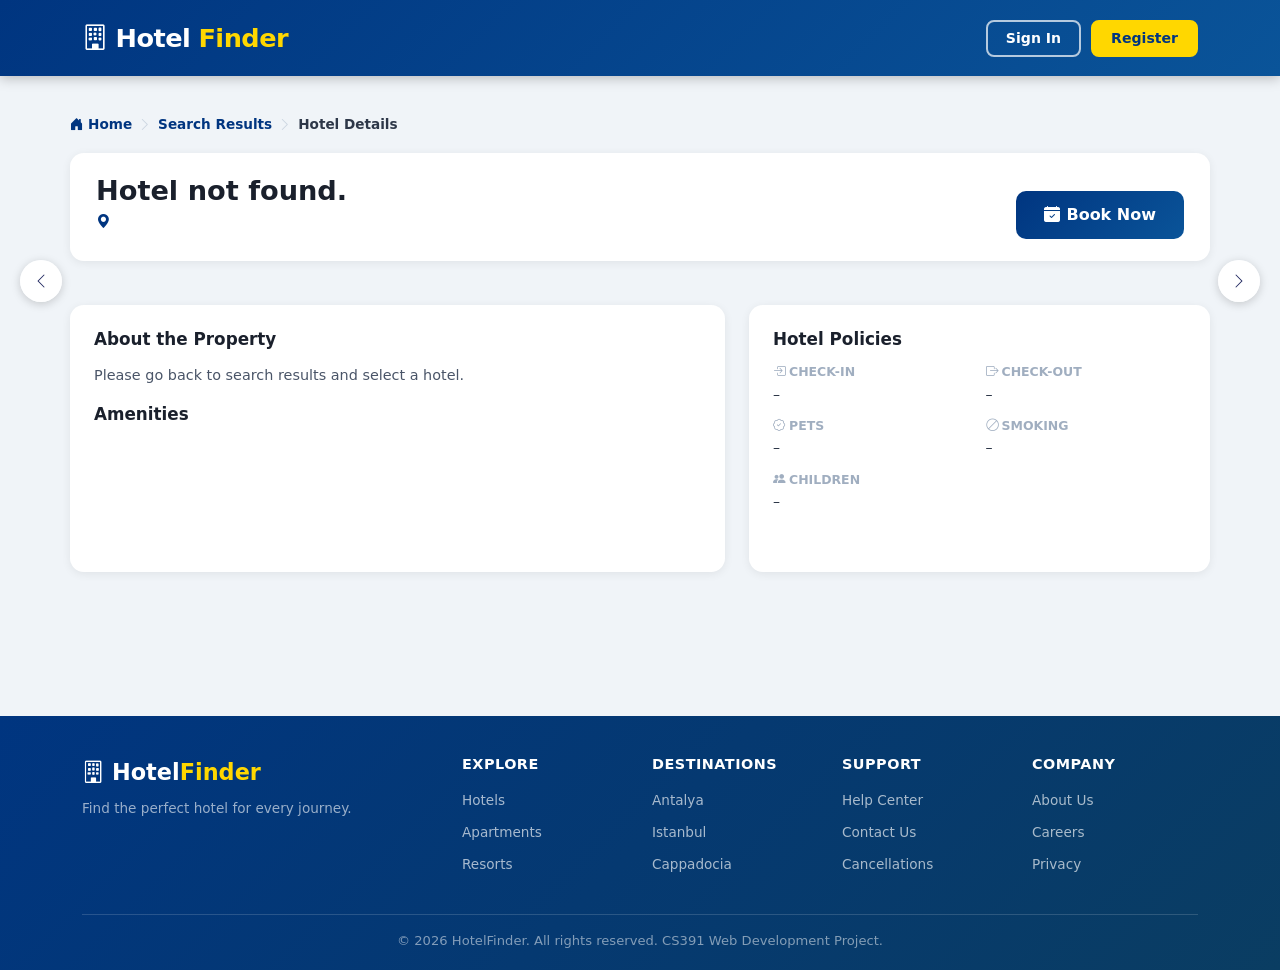
==== Project-1/hotelDetails.html @ 2dbe14ac "Add CS391 Project-1: Hotel Reservation Web Application - index.html: search bar, deals & discounts, " ====
<!DOCTYPE html>
<html lang="en">
<head>
  <meta charset="UTF-8" />
  <meta name="viewport" content="width=device-width, initial-scale=1.0" />
  <title>Hotel Details – HotelFinder</title>
  <link rel="stylesheet" href="https://cdn.jsdelivr.net/npm/bootstrap@5.3.3/dist/css/bootstrap.min.css" />
  <link rel="stylesheet" href="https://cdn.jsdelivr.net/npm/bootstrap-icons@1.11.3/font/bootstrap-icons.min.css" />
  <link rel="stylesheet" href="css/styles.css" />
</head>
<body>

  <!-- ===== Navbar ===== -->
  <nav class="navbar site-navbar">
    <div class="container d-flex justify-content-between align-items-center">
      <a class="navbar-brand" href="index.html">
        <i class="bi bi-building"></i> Hotel<span>Finder</span>
      </a>
      <div class="navbar-actions">
        <button type="button" class="btn-nav-outline">Sign In</button>
        <button type="button" class="btn-nav-solid">Register</button>
      </div>
    </div>
  </nav>

  <!-- ===== Main Content ===== -->
  <main class="container page-main">

    <!-- Breadcrumb -->
    <nav class="app-breadcrumb">
      <a href="index.html"><i class="bi bi-house-door-fill me-1"></i>Home</a>
      <span class="sep"><i class="bi bi-chevron-right"></i></span>
      <a href="searchResults.html">Search Results</a>
      <span class="sep"><i class="bi bi-chevron-right"></i></span>
      <span class="current" id="breadcrumbHotel">Hotel Details</span>
    </nav>

    <!-- Hotel Header -->
    <div class="hotel-header-card">
      <div class="hotel-name-block">
        <h1 id="hotelName">Loading…</h1>
        <div class="hotel-location-line">
          <i class="bi bi-geo-alt-fill" style="color:#003580"></i>
          <span id="hotelLocation"></span>
        </div>
        <div class="hotel-stars-line" id="hotelStars"></div>
      </div>
      <div class="hotel-meta-block d-flex flex-column align-items-center gap-3">
        <div id="hotelRatingBlock" class="text-center"></div>
        <button type="button" id="btnBookNowTop" class="btn-book-now">
          <i class="bi bi-calendar-check-fill"></i> Book Now
        </button>
      </div>
    </div>

    <!-- Photos Carousel -->
    <section class="mb-4">
      <div id="hotelPhotosCarousel" class="carousel slide hotel-photos-carousel" data-bs-ride="false">
        <div class="carousel-indicators" id="photosIndicators"></div>
        <div class="carousel-inner" id="photosCarouselInner"></div>
        <button class="carousel-control-prev" type="button" data-bs-target="#hotelPhotosCarousel" data-bs-slide="prev">
          <span class="carousel-control-prev-icon"></span>
          <span class="visually-hidden">Previous</span>
        </button>
        <button class="carousel-control-next" type="button" data-bs-target="#hotelPhotosCarousel" data-bs-slide="next">
          <span class="carousel-control-next-icon"></span>
          <span class="visually-hidden">Next</span>
        </button>
      </div>
    </section>

    <!-- Hotel Info and Policies side by side -->
    <div class="row g-4 mb-4">
      <!-- About + Amenities -->
      <div class="col-12 col-md-7">
        <div class="info-card h-100">
          <h2>About the Property</h2>
          <p id="hotelDescription" class="hotel-description"></p>
          <h2 class="mt-3">Amenities</h2>
          <div id="hotelAmenities"></div>
        </div>
      </div>
      <!-- Policies -->
      <div class="col-12 col-md-5">
        <div class="info-card h-100">
          <h2>Hotel Policies</h2>
          <dl class="policy-grid" id="policyGrid">
            <div class="policy-item">
              <dt><i class="bi bi-box-arrow-in-right me-1"></i>Check-in</dt>
              <dd id="policyCheckIn">–</dd>
            </div>
            <div class="policy-item">
              <dt><i class="bi bi-box-arrow-right me-1"></i>Check-out</dt>
              <dd id="policyCheckOut">–</dd>
            </div>
            <div class="policy-item">
              <dt><i class="bi bi-patch-check me-1"></i>Pets</dt>
              <dd id="policyPets">–</dd>
            </div>
            <div class="policy-item">
              <dt><i class="bi bi-ban me-1"></i>Smoking</dt>
              <dd id="policySmoking">–</dd>
            </div>
            <div class="policy-item" style="grid-column:1/-1">
              <dt><i class="bi bi-people-fill me-1"></i>Children</dt>
              <dd id="policyChildren">–</dd>
            </div>
          </dl>
        </div>
      </div>
    </div>

    <!-- Room Selection (initially hidden) -->
    <section id="roomSelectionSection" class="room-selection-card d-none">
      <h2>Select a Room</h2>
      <div id="roomsContainer"></div>
    </section>

  </main>

  <!-- ===== Footer ===== -->
  <footer class="site-footer">
    <div class="container">
      <div class="row g-4">
        <div class="col-12 col-md-4">
          <div class="footer-brand"><i class="bi bi-building me-2"></i>Hotel<span>Finder</span></div>
          <div class="footer-tagline">Find the perfect hotel for every journey.</div>
        </div>
        <div class="col-6 col-md-2 footer-col">
          <h5>Explore</h5>
          <ul><li><a href="#">Hotels</a></li><li><a href="#">Apartments</a></li><li><a href="#">Resorts</a></li></ul>
        </div>
        <div class="col-6 col-md-2 footer-col">
          <h5>Destinations</h5>
          <ul><li><a href="#">Antalya</a></li><li><a href="#">Istanbul</a></li><li><a href="#">Cappadocia</a></li></ul>
        </div>
        <div class="col-6 col-md-2 footer-col">
          <h5>Support</h5>
          <ul><li><a href="#">Help Center</a></li><li><a href="#">Contact Us</a></li><li><a href="#">Cancellations</a></li></ul>
        </div>
        <div class="col-6 col-md-2 footer-col">
          <h5>Company</h5>
          <ul><li><a href="#">About Us</a></li><li><a href="#">Careers</a></li><li><a href="#">Privacy</a></li></ul>
        </div>
      </div>
      <div class="footer-bottom">&copy; 2026 HotelFinder. All rights reserved. CS391 Web Development Project.</div>
    </div>
  </footer>

  <!-- Lightbox Modal -->
  <div class="modal fade lightbox-modal" id="lightboxModal" tabindex="-1" aria-hidden="true">
    <div class="modal-dialog modal-dialog-centered">
      <div class="modal-content">
        <div class="modal-body">
          <button type="button" class="btn-close btn-close-white position-absolute top-0 end-0 m-3" data-bs-dismiss="modal" aria-label="Close"></button>
          <img id="lightboxImg" src="" alt="Hotel photo" />
        </div>
      </div>
    </div>
  </div>

  <button class="scroll-to-top" id="scrollToTop" title="Back to top">
    <i class="bi bi-chevron-up"></i>
  </button>

  <script src="https://cdn.jsdelivr.net/npm/bootstrap@5.3.3/dist/js/bootstrap.bundle.min.js"></script>
  <script src="js/data.js"></script>
  <script src="js/hotelDetails.js"></script>
</body>
</html>
---- Project-1/css/styles.css ----
/* ============================================================
   CS391 Hotel Reservation App – styles.css
   ============================================================ */

/* ---- Base ---- */
*, *::before, *::after { box-sizing: border-box; }

body {
  background-color: #f0f4f8;
  font-family: 'Segoe UI', system-ui, -apple-system, sans-serif;
  color: #2d3748;
  margin: 0;
}

a { text-decoration: none; }

/* ============================================================
   NAVBAR
   ============================================================ */
.site-navbar {
  background: linear-gradient(135deg, #003580 0%, #0a5499 100%);
  padding: 14px 0;
  box-shadow: 0 2px 12px rgba(0,0,0,0.25);
  position: sticky;
  top: 0;
  z-index: 1000;
}

.site-navbar .navbar-brand {
  font-size: 1.6rem;
  font-weight: 800;
  color: #fff;
  letter-spacing: -0.5px;
  display: flex;
  align-items: center;
  gap: 8px;
}

.site-navbar .navbar-brand span { color: #ffd700; }

.navbar-actions { display: flex; align-items: center; gap: 10px; }

.btn-nav-outline {
  border: 2px solid rgba(255,255,255,0.7);
  color: #fff;
  border-radius: 8px;
  padding: 6px 18px;
  font-weight: 600;
  font-size: 0.88rem;
  background: transparent;
  cursor: pointer;
  transition: all 0.2s;
}
.btn-nav-outline:hover { background: rgba(255,255,255,0.15); border-color: #fff; }

.btn-nav-solid {
  border: 2px solid #ffd700;
  color: #003580;
  background: #ffd700;
  border-radius: 8px;
  padding: 6px 18px;
  font-weight: 700;
  font-size: 0.88rem;
  cursor: pointer;
  transition: all 0.2s;
}
.btn-nav-solid:hover { background: #ffec6e; }

/* ============================================================
   HERO SECTION (index.html only)
   ============================================================ */
.hero-section {
  position: relative;
  min-height: 420px;
  background: url('https://picsum.photos/id/1039/1400/600') center/cover no-repeat;
  display: flex;
  align-items: center;
  justify-content: center;
  padding: 60px 16px 80px;
}

.hero-section::before {
  content: '';
  position: absolute;
  inset: 0;
  background: linear-gradient(160deg, rgba(0,40,120,0.75) 0%, rgba(0,20,60,0.60) 100%);
}

.hero-content {
  position: relative;
  z-index: 2;
  text-align: center;
  width: 100%;
  max-width: 900px;
}

.hero-content h1 {
  color: #fff;
  font-size: clamp(1.8rem, 4vw, 3rem);
  font-weight: 800;
  margin-bottom: 8px;
  text-shadow: 0 2px 8px rgba(0,0,0,0.3);
}

.hero-content p {
  color: rgba(255,255,255,0.88);
  font-size: 1.05rem;
  margin-bottom: 28px;
}

/* ============================================================
   SEARCH BAR (floating card below hero on index, top on others)
   ============================================================ */
.search-bar-card {
  background: #fff;
  border-radius: 16px;
  box-shadow: 0 8px 32px rgba(0,40,120,0.18);
  padding: 20px 24px;
  width: 100%;
}

/* Hero version floats UP to overlap the hero */
.hero-search-wrapper {
  position: relative;
  z-index: 10;
  margin-top: -56px;
  margin-bottom: 36px;
}

/* Non-hero version (searchResults.html) stays normal */
.page-search-wrapper {
  margin-bottom: 28px;
}

/* Inner flex row */
.search-flex {
  display: flex;
  align-items: flex-end;
  gap: 0;
  flex-wrap: wrap;
}

.search-field {
  flex: 1 1 160px;
  padding: 0 16px;
  border-right: 1px solid #e2e8f0;
  min-width: 130px;
}

.search-field:first-child { padding-left: 4px; }
.search-field:last-of-type { border-right: none; }

.search-field label {
  display: block;
  font-size: 0.72rem;
  font-weight: 700;
  color: #718096;
  text-transform: uppercase;
  letter-spacing: 0.6px;
  margin-bottom: 6px;
}

.search-field .form-control,
.search-field .form-select {
  border: none;
  border-bottom: 2px solid #e2e8f0;
  border-radius: 0;
  padding: 6px 0;
  font-size: 0.95rem;
  font-weight: 600;
  color: #1a202c;
  background: transparent;
  width: 100%;
  transition: border-color 0.2s;
}

.search-field .form-control:focus,
.search-field .form-select:focus {
  border-color: #003580;
  outline: none;
  box-shadow: none;
}

/* Input with icon */
.search-field .input-with-icon {
  display: flex;
  align-items: center;
  gap: 6px;
  border-bottom: 2px solid #e2e8f0;
  transition: border-color 0.2s;
}
.search-field .input-with-icon:focus-within { border-color: #003580; }
.search-field .input-with-icon i { color: #a0aec0; font-size: 1rem; }
.search-field .input-with-icon input {
  border: none;
  padding: 6px 0;
  font-size: 0.95rem;
  font-weight: 600;
  color: #1a202c;
  background: transparent;
  width: 100%;
}
.search-field .input-with-icon input:focus { outline: none; }

/* Guest room dropdown button */
.guest-room-btn {
  border: none;
  border-bottom: 2px solid #e2e8f0;
  border-radius: 0;
  padding: 6px 0;
  font-size: 0.95rem;
  font-weight: 600;
  color: #1a202c;
  background: transparent;
  width: 100%;
  text-align: left;
  cursor: pointer;
  display: flex;
  align-items: center;
  gap: 6px;
  transition: border-color 0.2s;
}
.guest-room-btn:hover, .guest-room-btn:focus {
  border-color: #003580;
  outline: none;
  box-shadow: none;
}

.guest-dropdown-menu {
  min-width: 230px;
  border-radius: 12px;
  border: 1px solid #e2e8f0;
  box-shadow: 0 8px 24px rgba(0,0,0,0.12);
  padding: 16px;
}

.counter-row {
  display: flex;
  justify-content: space-between;
  align-items: center;
  padding: 8px 0;
  border-bottom: 1px solid #f7fafc;
}
.counter-row:last-child { border-bottom: none; }
.counter-label { font-weight: 600; color: #2d3748; font-size: 0.9rem; }
.counter-controls { display: flex; align-items: center; gap: 14px; }
.counter-btn {
  width: 32px; height: 32px;
  border: 1.5px solid #cbd5e0;
  border-radius: 50%;
  background: #fff;
  color: #4a5568;
  font-size: 1.1rem;
  cursor: pointer;
  display: flex; align-items: center; justify-content: center;
  transition: all 0.2s;
}
.counter-btn:hover { background: #003580; border-color: #003580; color: #fff; }
.counter-value { font-weight: 700; min-width: 24px; text-align: center; }

/* Search action area */
.search-action {
  padding-left: 16px;
  flex-shrink: 0;
}

.btn-search {
  background: linear-gradient(135deg, #003580 0%, #0a5499 100%);
  color: #fff;
  border: none;
  border-radius: 10px;
  padding: 12px 28px;
  font-weight: 700;
  font-size: 1rem;
  cursor: pointer;
  white-space: nowrap;
  transition: all 0.2s;
  display: flex;
  align-items: center;
  gap: 6px;
}
.btn-search:hover {
  background: linear-gradient(135deg, #002060 0%, #003580 100%);
  transform: translateY(-1px);
  box-shadow: 0 4px 12px rgba(0,53,128,0.4);
}

/* ============================================================
   SECTION TITLES
   ============================================================ */
.section-title {
  font-size: 1.5rem;
  font-weight: 800;
  color: #1a202c;
  margin-bottom: 20px;
  display: flex;
  align-items: center;
  gap: 10px;
}

.section-title::after {
  content: '';
  flex: 1;
  height: 2px;
  background: linear-gradient(90deg, #003580 0%, transparent 100%);
  margin-left: 12px;
}

/* ============================================================
   DEAL CARDS
   ============================================================ */
.deal-card {
  background: #fff;
  border-radius: 14px;
  overflow: hidden;
  box-shadow: 0 2px 12px rgba(0,0,0,0.07);
  transition: transform 0.25s, box-shadow 0.25s;
  height: 100%;
  display: flex;
  flex-direction: column;
  cursor: pointer;
}
.deal-card:hover {
  transform: translateY(-5px);
  box-shadow: 0 12px 28px rgba(0,53,128,0.15);
}
.deal-card img {
  width: 100%; height: 175px; object-fit: cover;
  transition: transform 0.3s;
}
.deal-card:hover img { transform: scale(1.04); }
.deal-card-body { padding: 16px; flex: 1; display: flex; flex-direction: column; }
.deal-card-title {
  font-size: 0.95rem; font-weight: 700; color: #1a202c;
  margin-bottom: 8px; line-height: 1.3;
}
.deal-card-details {
  font-size: 0.82rem; color: #718096;
  line-height: 1.55; flex: 1; margin-bottom: 14px;
}
.deal-card-link {
  font-size: 0.82rem; font-weight: 700;
  color: #003580;
  display: inline-flex; align-items: center; gap: 4px;
  text-transform: uppercase; letter-spacing: 0.3px;
  transition: gap 0.2s;
}
.deal-card-link:hover { color: #0a5499; gap: 8px; }

/* ============================================================
   POPULAR SEARCHES CAROUSEL
   ============================================================ */
.popular-carousel-outer {
  position: relative;
  padding: 0 50px;
}

.popular-search-item {
  cursor: pointer;
  text-align: center;
}

.popular-img-wrap {
  position: relative;
  overflow: hidden;
  border-radius: 12px;
  aspect-ratio: 4/3;
}

.popular-img-wrap img {
  width: 100%; height: 100%;
  object-fit: cover;
  transition: transform 0.3s;
  display: block;
}

.popular-search-item:hover .popular-img-wrap img { transform: scale(1.06); }

.popular-img-overlay {
  position: absolute;
  inset: 0;
  background: linear-gradient(to top, rgba(0,0,0,0.65) 0%, transparent 55%);
  border-radius: 12px;
}

.popular-img-label {
  position: absolute;
  bottom: 0;
  left: 0;
  right: 0;
  padding: 12px;
  color: #fff;
  text-align: left;
}

.popular-img-label .city-name {
  font-size: 1rem;
  font-weight: 800;
  display: block;
  margin-bottom: 2px;
}

.popular-img-label .city-meta {
  font-size: 0.78rem;
  opacity: 0.88;
}

/* Carousel arrows */
.carousel-control-prev,
.carousel-control-next {
  width: 42px; height: 42px;
  background: rgba(255,255,255,0.97);
  border-radius: 50%;
  top: 50%; transform: translateY(-50%);
  opacity: 1;
  box-shadow: 0 2px 10px rgba(0,0,0,0.18);
  border: none;
  display: flex; align-items: center; justify-content: center;
  transition: all 0.2s;
}
.carousel-control-prev:hover,
.carousel-control-next:hover {
  background: #003580;
  box-shadow: 0 4px 14px rgba(0,53,128,0.35);
}
.carousel-control-prev { left: -50px; }
.carousel-control-next { right: -50px; }

.carousel-control-prev-icon,
.carousel-control-next-icon {
  width: 16px; height: 16px;
  filter: brightness(0) saturate(100%) invert(15%) sepia(90%) saturate(600%) hue-rotate(200deg);
}
.carousel-control-prev:hover .carousel-control-prev-icon,
.carousel-control-next:hover .carousel-control-next-icon {
  filter: brightness(0) invert(1);
}

/* ============================================================
   SEARCH RESULT CAROUSEL (index.html after search)
   ============================================================ */
.search-carousel-header {
  display: flex;
  justify-content: space-between;
  align-items: center;
  margin-bottom: 16px;
  flex-wrap: wrap;
  gap: 8px;
}

.see-more-link {
  color: #003580;
  font-weight: 700;
  font-size: 0.9rem;
  display: inline-flex; align-items: center; gap: 4px;
  border: 2px solid #003580;
  border-radius: 8px;
  padding: 5px 14px;
  transition: all 0.2s;
  white-space: nowrap;
}
.see-more-link:hover { background: #003580; color: #fff; }

.search-result-card {
  background: #fff;
  border-radius: 10px;
  overflow: hidden;
  box-shadow: 0 2px 8px rgba(0,0,0,0.07);
  cursor: pointer;
  transition: transform 0.2s, box-shadow 0.2s;
  height: 100%;
}
.search-result-card:hover { transform: translateY(-3px); box-shadow: 0 8px 20px rgba(0,53,128,0.14); }
.search-result-card img { width: 100%; height: 140px; object-fit: cover; }
.search-result-card-body { padding: 10px 12px; }
.search-result-card-name {
  font-size: 0.82rem; font-weight: 700; color: #1a202c;
  margin-bottom: 2px; white-space: nowrap; overflow: hidden; text-overflow: ellipsis;
}
.search-result-card-city { font-size: 0.75rem; color: #718096; }
.search-result-card-price { font-size: 0.8rem; color: #003580; font-weight: 700; margin-top: 4px; }

/* ============================================================
   SEARCH RESULTS PAGE
   ============================================================ */
.results-meta-bar {
  background: #fff;
  border-radius: 10px;
  padding: 12px 18px;
  margin-bottom: 20px;
  box-shadow: 0 1px 6px rgba(0,0,0,0.06);
  display: flex;
  justify-content: space-between;
  align-items: center;
  flex-wrap: wrap;
  gap: 8px;
}

.hotel-grid-card {
  background: #fff;
  border-radius: 14px;
  overflow: hidden;
  box-shadow: 0 2px 10px rgba(0,0,0,0.07);
  cursor: pointer;
  transition: transform 0.22s, box-shadow 0.22s;
  height: 100%;
  display: flex;
  flex-direction: column;
}
.hotel-grid-card:hover { transform: translateY(-5px); box-shadow: 0 12px 28px rgba(0,53,128,0.16); }

.hotel-grid-img-wrap { position: relative; overflow: hidden; }
.hotel-grid-card img { width: 100%; height: 175px; object-fit: cover; transition: transform 0.3s; display: block; }
.hotel-grid-card:hover img { transform: scale(1.05); }

.hotel-grid-stars-badge {
  position: absolute;
  top: 10px; right: 10px;
  background: rgba(0,0,0,0.55);
  color: #ffd700;
  border-radius: 6px;
  padding: 3px 8px;
  font-size: 0.78rem;
  backdrop-filter: blur(4px);
}

.hotel-grid-card-body { padding: 14px; flex: 1; display: flex; flex-direction: column; }
.hotel-grid-name { font-size: 0.95rem; font-weight: 700; color: #1a202c; margin-bottom: 3px; }
.hotel-grid-city { font-size: 0.82rem; color: #718096; margin-bottom: 8px; }

.hotel-rating-row { display: flex; align-items: center; gap: 6px; margin-bottom: 8px; }
.hotel-rating-badge {
  background: #003580; color: #fff;
  font-weight: 800; font-size: 0.82rem;
  padding: 3px 8px; border-radius: 6px 6px 6px 0;
  flex-shrink: 0;
}
.hotel-rating-label { font-size: 0.8rem; color: #4a5568; font-weight: 600; }
.hotel-review-count { font-size: 0.75rem; color: #a0aec0; }

.hotel-price-row { margin-top: auto; padding-top: 8px; border-top: 1px solid #f0f4f8; }
.hotel-price-from { font-size: 0.78rem; color: #718096; }
.hotel-price-amount { font-size: 1.1rem; font-weight: 800; color: #003580; }
.hotel-price-night { font-size: 0.78rem; color: #718096; }

/* ============================================================
   BREADCRUMB
   ============================================================ */
.app-breadcrumb {
  padding: 10px 0 18px;
  display: flex;
  align-items: center;
  gap: 6px;
  font-size: 0.85rem;
  color: #718096;
  flex-wrap: wrap;
}
.app-breadcrumb a { color: #003580; font-weight: 600; }
.app-breadcrumb a:hover { color: #0a5499; }
.app-breadcrumb .sep { color: #cbd5e0; }
.app-breadcrumb .current { color: #2d3748; font-weight: 600; }

/* ============================================================
   HOTEL DETAILS PAGE
   ============================================================ */
.hotel-header-card {
  background: #fff;
  border-radius: 14px;
  padding: 22px 26px;
  margin-bottom: 20px;
  box-shadow: 0 2px 10px rgba(0,0,0,0.07);
  display: flex;
  justify-content: space-between;
  align-items: flex-start;
  flex-wrap: wrap;
  gap: 14px;
}

.hotel-name-block h1 { font-size: 1.7rem; font-weight: 800; color: #1a202c; margin-bottom: 4px; }
.hotel-location-line { font-size: 0.88rem; color: #718096; display: flex; align-items: center; gap: 4px; }
.hotel-stars-line { margin-top: 6px; }
.star-filled { color: #f6ad55; }
.star-empty { color: #e2e8f0; }

.hotel-meta-block { text-align: right; }
.hotel-rating-large {
  display: inline-flex; align-items: center; justify-content: center;
  width: 52px; height: 52px;
  background: linear-gradient(135deg, #003580 0%, #0a5499 100%);
  color: #fff;
  border-radius: 12px 12px 12px 2px;
  font-size: 1.2rem; font-weight: 800;
  margin-bottom: 4px;
}
.hotel-rating-text { font-size: 0.82rem; font-weight: 700; color: #2d3748; display: block; }
.hotel-review-text { font-size: 0.75rem; color: #a0aec0; display: block; }

.btn-book-now {
  background: linear-gradient(135deg, #003580 0%, #0a5499 100%);
  color: #fff;
  border: none;
  border-radius: 10px;
  padding: 12px 28px;
  font-weight: 700; font-size: 1rem;
  cursor: pointer;
  transition: all 0.2s;
  display: flex; align-items: center; gap: 6px;
  white-space: nowrap;
}
.btn-book-now:hover {
  background: linear-gradient(135deg, #002060 0%, #003580 100%);
  transform: translateY(-1px);
  box-shadow: 0 4px 14px rgba(0,53,128,0.4);
}

/* Photos carousel */
.hotel-photos-carousel .carousel-item img {
  width: 100%; height: 420px; object-fit: cover;
  border-radius: 14px;
}
.carousel-indicators [data-bs-target] {
  width: 8px; height: 8px; border-radius: 50%;
  background-color: rgba(255,255,255,0.6);
}
.carousel-indicators .active { background-color: #fff; }

/* Hotel info card */
.info-card {
  background: #fff;
  border-radius: 14px;
  padding: 24px;
  margin-bottom: 20px;
  box-shadow: 0 2px 10px rgba(0,0,0,0.07);
}
.info-card h2 { font-size: 1.05rem; font-weight: 700; color: #1a202c; margin-bottom: 14px; }
.hotel-description { font-size: 0.9rem; color: #4a5568; line-height: 1.75; }
.amenity-tag {
  display: inline-flex; align-items: center; gap: 5px;
  background: #ebf8ff; border: 1px solid #bee3f8; color: #2b6cb0;
  font-size: 0.8rem; padding: 4px 10px; border-radius: 20px; margin: 3px 3px 3px 0;
}

/* Hotel policies */
.policy-grid { display: grid; grid-template-columns: 1fr 1fr; gap: 12px; }
.policy-item { }
.policy-item dt { font-size: 0.78rem; font-weight: 700; color: #a0aec0; text-transform: uppercase; margin-bottom: 2px; }
.policy-item dd { font-size: 0.88rem; color: #2d3748; margin: 0; }

/* ============================================================
   ROOM SELECTION
   ============================================================ */
.room-selection-card {
  background: #fff;
  border-radius: 14px;
  padding: 24px;
  margin-bottom: 20px;
  box-shadow: 0 2px 10px rgba(0,0,0,0.07);
}
.room-selection-card h2 { font-size: 1.1rem; font-weight: 700; color: #1a202c; margin-bottom: 20px; }

.room-row {
  display: flex; gap: 16px; flex-wrap: wrap; align-items: flex-start;
  border: 1.5px solid #e8edf5;
  border-radius: 12px; padding: 16px; margin-bottom: 14px;
  transition: border-color 0.2s, box-shadow 0.2s;
}
.room-row:hover { border-color: #003580; box-shadow: 0 4px 16px rgba(0,53,128,0.1); }

.room-img { width: 130px; height: 90px; object-fit: cover; border-radius: 8px; flex-shrink: 0; }

.room-info-block { flex: 2; min-width: 140px; }
.room-type-name { font-size: 1rem; font-weight: 700; color: #1a202c; margin-bottom: 4px; }
.room-size { font-size: 0.82rem; color: #718096; margin-bottom: 8px; }
.room-amenity-tag {
  display: inline-block; font-size: 0.74rem;
  background: #f0f9ff; color: #0369a1;
  padding: 2px 8px; border-radius: 4px; margin: 2px 2px 2px 0;
}

.room-conditions-block { flex: 1.5; min-width: 130px; }
.condition-badge { display: flex; align-items: center; gap: 6px; font-size: 0.8rem; color: #276749; margin-bottom: 5px; }
.condition-badge i { color: #38a169; font-size: 0.88rem; }

.room-price-block { min-width: 110px; text-align: center; flex-shrink: 0; }
.room-guests-icon { font-size: 1rem; color: #4a5568; margin-bottom: 4px; letter-spacing: -2px; }
.room-price { font-size: 1.15rem; font-weight: 800; color: #1a202c; }
.room-price-note { font-size: 0.72rem; color: #a0aec0; }

.room-action-block { min-width: 148px; flex-shrink: 0; display: flex; flex-direction: column; align-items: stretch; gap: 8px; }
.room-count-select {
  border: 1.5px solid #e2e8f0; border-radius: 8px;
  padding: 8px 12px; font-size: 0.9rem; width: 100%;
  cursor: pointer; color: #2d3748;
  background: #f7fafc;
  transition: border-color 0.2s;
}
.room-count-select:focus { border-color: #003580; outline: none; }
.room-total-price { font-size: 0.85rem; font-weight: 700; color: #003580; text-align: center; min-height: 20px; }
.btn-book-room {
  background: linear-gradient(135deg, #003580 0%, #0a5499 100%);
  color: #fff; border: none; border-radius: 8px;
  padding: 10px 16px; font-weight: 700; font-size: 0.88rem;
  width: 100%; cursor: pointer; transition: all 0.2s;
}
.btn-book-room:hover { background: linear-gradient(135deg, #002060 0%, #003580 100%); }

/* ============================================================
   PAYMENT PAGE
   ============================================================ */
.payment-layout { display: grid; grid-template-columns: 1fr 340px; gap: 24px; align-items: start; }
@media (max-width: 900px) { .payment-layout { grid-template-columns: 1fr; } }

.payment-main { }
.payment-sidebar { }

.payment-card {
  background: #fff;
  border-radius: 14px; padding: 26px;
  margin-bottom: 22px;
  box-shadow: 0 2px 12px rgba(0,0,0,0.07);
}
.payment-card h2 {
  font-size: 1.05rem; font-weight: 700; color: #1a202c;
  margin-bottom: 18px; padding-bottom: 12px;
  border-bottom: 2px solid #e8edf5;
}

/* Sidebar summary */
.summary-card {
  background: linear-gradient(135deg, #f0f5ff 0%, #e8effe 100%);
  border: 1.5px solid #c3d6ff;
  border-radius: 14px;
  padding: 22px;
  position: sticky;
  top: 90px;
}
.summary-card h3 {
  font-size: 1rem; font-weight: 800; color: #003580;
  margin-bottom: 16px; padding-bottom: 10px;
  border-bottom: 2px solid #c3d6ff;
  display: flex; align-items: center; gap: 6px;
}
.summary-row { display: flex; justify-content: space-between; align-items: flex-start; gap: 8px; margin-bottom: 10px; font-size: 0.85rem; }
.summary-row dt { color: #718096; font-weight: 600; flex-shrink: 0; }
.summary-row dd { color: #1a202c; font-weight: 600; text-align: right; margin: 0; }
.summary-total { border-top: 2px solid #c3d6ff; padding-top: 12px; margin-top: 12px; }
.summary-total .summary-row dt { font-size: 1rem; font-weight: 700; color: #1a202c; }
.summary-total .summary-row dd { font-size: 1.15rem; font-weight: 800; color: #003580; }

/* Form elements */
.form-label { font-size: 0.83rem; font-weight: 700; color: #4a5568; margin-bottom: 5px; }
.form-control, .form-select {
  border: 1.5px solid #e2e8f0; border-radius: 8px;
  padding: 10px 12px; font-size: 0.9rem;
  transition: border-color 0.2s, box-shadow 0.2s;
}
.form-control:focus, .form-select:focus {
  border-color: #003580;
  box-shadow: 0 0 0 3px rgba(0,53,128,0.1);
  outline: none;
}
.form-control.is-invalid { border-color: #e53e3e; }
.invalid-feedback { font-size: 0.78rem; color: #e53e3e; display: none; }
.form-control.is-invalid ~ .invalid-feedback,
.form-control.is-invalid + .invalid-feedback { display: block; }

.payment-tab-row { display: flex; border-bottom: 2px solid #e2e8f0; margin-bottom: 20px; }
.payment-tab {
  padding: 10px 20px; font-weight: 700; font-size: 0.88rem;
  color: #718096; cursor: pointer; border: none; background: none;
  border-bottom: 3px solid transparent; margin-bottom: -2px;
  transition: all 0.2s;
}
.payment-tab.active { color: #003580; border-bottom-color: #003580; }

.btn-complete-booking {
  background: linear-gradient(135deg, #003580 0%, #0a5499 100%);
  color: #fff; border: none; border-radius: 10px;
  padding: 14px 36px; font-weight: 800; font-size: 1rem;
  width: 100%; cursor: pointer; transition: all 0.2s;
  display: flex; align-items: center; justify-content: center; gap: 8px;
}
.btn-complete-booking:hover {
  background: linear-gradient(135deg, #002060 0%, #003580 100%);
  transform: translateY(-1px);
  box-shadow: 0 6px 18px rgba(0,53,128,0.4);
}

/* ============================================================
   BOOKING SUCCESS CARD
   ============================================================ */
.booking-success-card {
  max-width: 560px;
  margin: 40px auto 60px;
  background: #fff;
  border-radius: 20px;
  padding: 48px 40px 40px;
  text-align: center;
  box-shadow: 0 8px 32px rgba(0,53,128,0.12);
  border-top: 5px solid #38a169;
}

.success-icon-wrap {
  font-size: 4rem;
  color: #38a169;
  margin-bottom: 16px;
  line-height: 1;
}

.booking-success-card h2 {
  font-size: 1.6rem;
  font-weight: 800;
  color: #1a202c;
  margin-bottom: 8px;
}

.success-subtitle {
  font-size: 0.9rem;
  color: #718096;
  margin-bottom: 28px;
}

.success-details {
  background: #f7fafc;
  border-radius: 12px;
  padding: 20px 24px;
  margin-bottom: 28px;
  text-align: left;
}

.success-row {
  display: flex;
  justify-content: space-between;
  align-items: center;
  padding: 8px 0;
  font-size: 0.88rem;
  border-bottom: 1px solid #e2e8f0;
}

.success-row:last-child { border-bottom: none; }
.success-row span { color: #718096; }
.success-row strong { color: #1a202c; }

.success-total {
  margin-top: 4px;
  padding-top: 12px !important;
}
.success-total span { font-size: 0.95rem; font-weight: 700; color: #1a202c; }
.success-total strong { font-size: 1.2rem; font-weight: 800; color: #003580; }

.btn-back-home {
  display: inline-block;
  background: linear-gradient(135deg, #003580 0%, #0a5499 100%);
  color: #fff;
  border-radius: 10px;
  padding: 12px 36px;
  font-weight: 700;
  font-size: 0.95rem;
  transition: all 0.2s;
}
.btn-back-home:hover {
  background: linear-gradient(135deg, #002060 0%, #003580 100%);
  color: #fff;
  transform: translateY(-1px);
  box-shadow: 0 6px 18px rgba(0,53,128,0.35);
}

/* ============================================================
   PAGE FADE-IN ANIMATION
   ============================================================ */
@keyframes fadeInUp {
  from { opacity: 0; transform: translateY(18px); }
  to   { opacity: 1; transform: translateY(0); }
}
.page-main { animation: fadeInUp 0.38s ease both; }

/* ============================================================
   SCROLL TO TOP
   ============================================================ */
.scroll-to-top {
  position: fixed;
  bottom: 28px; right: 28px;
  width: 44px; height: 44px;
  background: linear-gradient(135deg, #003580 0%, #0a5499 100%);
  color: #fff;
  border: none; border-radius: 50%;
  font-size: 1.15rem;
  cursor: pointer;
  box-shadow: 0 4px 14px rgba(0,53,128,0.35);
  display: flex; align-items: center; justify-content: center;
  opacity: 0; pointer-events: none;
  transition: opacity 0.3s, transform 0.2s;
  z-index: 900;
}
.scroll-to-top.visible { opacity: 1; pointer-events: all; }
.scroll-to-top:hover { transform: translateY(-3px); box-shadow: 0 6px 18px rgba(0,53,128,0.45); }

/* ============================================================
   FILTER BAR (searchResults.html)
   ============================================================ */
.filter-bar {
  background: #fff;
  border-radius: 12px;
  padding: 14px 20px;
  margin-bottom: 16px;
  box-shadow: 0 1px 6px rgba(0,0,0,0.06);
  display: flex;
  align-items: center;
  gap: 20px;
  flex-wrap: wrap;
}
.filter-group {
  display: flex; align-items: center; gap: 8px;
  font-size: 0.83rem; font-weight: 700; color: #4a5568;
}
.filter-group label { white-space: nowrap; }
.filter-price-input {
  width: 82px;
  border: 1.5px solid #e2e8f0; border-radius: 7px;
  padding: 5px 8px; font-size: 0.82rem; font-weight: 600;
  color: #1a202c; transition: border-color 0.2s;
}
.filter-price-input:focus { border-color: #003580; outline: none; }
.filter-star-btn {
  border: 1.5px solid #e2e8f0; background: #fff;
  border-radius: 7px; padding: 4px 10px;
  font-size: 0.78rem; font-weight: 700; color: #4a5568;
  cursor: pointer; transition: all 0.15s; letter-spacing: 1px;
}
.filter-star-btn.active { background: #003580; border-color: #003580; color: #fff; }
.filter-sort-select {
  border: 1.5px solid #e2e8f0; border-radius: 7px;
  padding: 5px 10px; font-size: 0.82rem; font-weight: 600;
  color: #1a202c; cursor: pointer; background: #fff;
  transition: border-color 0.2s;
}
.filter-sort-select:focus { border-color: #003580; outline: none; }
.filter-reset-btn {
  background: none; border: 1.5px solid #e2e8f0;
  border-radius: 7px; padding: 5px 12px;
  font-size: 0.8rem; font-weight: 600; color: #718096;
  cursor: pointer; transition: all 0.15s; margin-left: auto;
}
.filter-reset-btn:hover { border-color: #e53e3e; color: #e53e3e; }

/* ============================================================
   AUTOCOMPLETE DROPDOWN
   ============================================================ */
.autocomplete-wrapper { position: relative; }
.autocomplete-dropdown {
  position: absolute;
  top: calc(100% + 8px); left: -4px; right: -4px;
  background: #fff;
  border: 1.5px solid #e2e8f0;
  border-radius: 12px;
  box-shadow: 0 8px 24px rgba(0,0,0,0.12);
  z-index: 500;
  max-height: 230px;
  overflow-y: auto;
  display: none;
}
.autocomplete-dropdown.open { display: block; }
.autocomplete-item {
  padding: 10px 16px;
  font-size: 0.88rem; color: #2d3748;
  cursor: pointer;
  display: flex; align-items: center; gap: 8px;
  border-bottom: 1px solid #f7fafc;
  transition: background 0.12s;
}
.autocomplete-item:last-child { border-bottom: none; }
.autocomplete-item:hover, .autocomplete-item.focused { background: #ebf4ff; color: #003580; }
.autocomplete-item i { color: #003580; font-size: 0.88rem; flex-shrink: 0; }
.autocomplete-item-label { flex: 1; }
.autocomplete-item-sub { font-size: 0.75rem; color: #a0aec0; }

/* ============================================================
   PHOTO LIGHTBOX
   ============================================================ */
.hotel-photos-carousel .carousel-item img { cursor: zoom-in; }
.lightbox-modal .modal-dialog { max-width: 900px; }
.lightbox-modal .modal-content {
  background: #0d0d0d; border: none;
  border-radius: 16px; overflow: hidden;
}
.lightbox-modal .modal-body { padding: 0; }
.lightbox-modal img {
  width: 100%; max-height: 74vh;
  object-fit: contain; display: block;
}

/* ============================================================
   MOBILE RESPONSIVE ADDITIONS
   ============================================================ */
@media (max-width: 767px) {
  .search-flex { flex-direction: column; gap: 0; }
  .search-field {
    border-right: none;
    border-bottom: 1px solid #f0f4f8;
    padding: 10px 4px;
    min-width: 100%;
    flex: unset;
  }
  .search-field:last-of-type { border-bottom: none; }
  .search-action { padding-left: 4px; padding-top: 12px; width: 100%; }
  .btn-search { width: 100%; justify-content: center; }

  .hotel-header-card { flex-direction: column; }
  .hotel-meta-block { flex-direction: row !important; align-items: center; text-align: left; gap: 16px; }

  .popular-carousel-outer { padding: 0 34px; }
  .carousel-control-prev { left: -34px; }
  .carousel-control-next { right: -34px; }

  .payment-sidebar { position: static !important; }
  .booking-success-card { padding: 32px 18px 28px; }

  .room-img { width: 100%; height: 160px; }
  .room-row { flex-direction: column; }
  .room-info-block, .room-conditions-block,
  .room-price-block, .room-action-block { min-width: 100%; }
}

@media (max-width: 575px) {
  .hero-section { min-height: 280px; padding: 36px 16px 56px; }
  .results-meta-bar { flex-direction: column; align-items: flex-start; gap: 6px; }
  .filter-bar { gap: 12px; }
  .filter-reset-btn { margin-left: 0; }
  .hotel-photos-carousel .carousel-item img { height: 240px; }
}

/* ============================================================
   FOOTER
   ============================================================ */
.site-footer {
  background: linear-gradient(135deg, #003580 0%, #0a3d62 100%);
  color: rgba(255,255,255,0.85);
  margin-top: 60px;
  padding: 40px 0 20px;
}

.footer-brand {
  font-size: 1.4rem;
  font-weight: 800;
  color: #fff;
  margin-bottom: 8px;
}
.footer-brand span { color: #ffd700; }
.footer-tagline { font-size: 0.85rem; color: rgba(255,255,255,0.6); }

.footer-col h5 {
  color: #fff;
  font-size: 0.9rem;
  font-weight: 700;
  text-transform: uppercase;
  letter-spacing: 0.5px;
  margin-bottom: 14px;
}
.footer-col ul { list-style: none; padding: 0; margin: 0; }
.footer-col ul li { margin-bottom: 8px; }
.footer-col ul li a {
  color: rgba(255,255,255,0.65);
  font-size: 0.85rem;
  transition: color 0.2s;
}
.footer-col ul li a:hover { color: #ffd700; }

.footer-bottom {
  border-top: 1px solid rgba(255,255,255,0.15);
  padding-top: 16px;
  margin-top: 30px;
  font-size: 0.82rem;
  color: rgba(255,255,255,0.5);
  text-align: center;
}

/* ============================================================
   MISC UTILITIES
   ============================================================ */
.page-main { padding: 28px 0 60px; }

.no-results {
  text-align: center; padding: 56px 20px;
  color: #718096; grid-column: 1/-1;
}
.no-results i { font-size: 3.5rem; display: block; margin-bottom: 16px; color: #cbd5e0; }
.no-results h3 { font-size: 1.1rem; font-weight: 700; color: #4a5568; }

/* ============================================================
   RESPONSIVE
   ============================================================ */
@media (max-width: 991px) {
  .search-flex { gap: 0; }
  .search-field { border-right: none; border-bottom: 1px solid #e2e8f0; padding: 10px 8px; flex-basis: calc(50% - 8px); }
  .search-action { padding-left: 0; padding-top: 12px; width: 100%; }
  .btn-search { width: 100%; justify-content: center; }
  .popular-carousel-outer { padding: 0 38px; }
  .carousel-control-prev { left: -40px; }
  .carousel-control-next { right: -40px; }
}

@media (max-width: 576px) {
  .hotel-photos-carousel .carousel-item img { height: 240px; }
  .search-field { flex-basis: 100%; }
  .room-row { flex-direction: column; }
  .room-img { width: 100%; height: 160px; }
  .policy-grid { grid-template-columns: 1fr; }
  .popular-carousel-outer { padding: 0 30px; }
  .hero-content h1 { font-size: 1.7rem; }
  .hero-section { min-height: 300px; padding: 40px 12px 60px; }
}
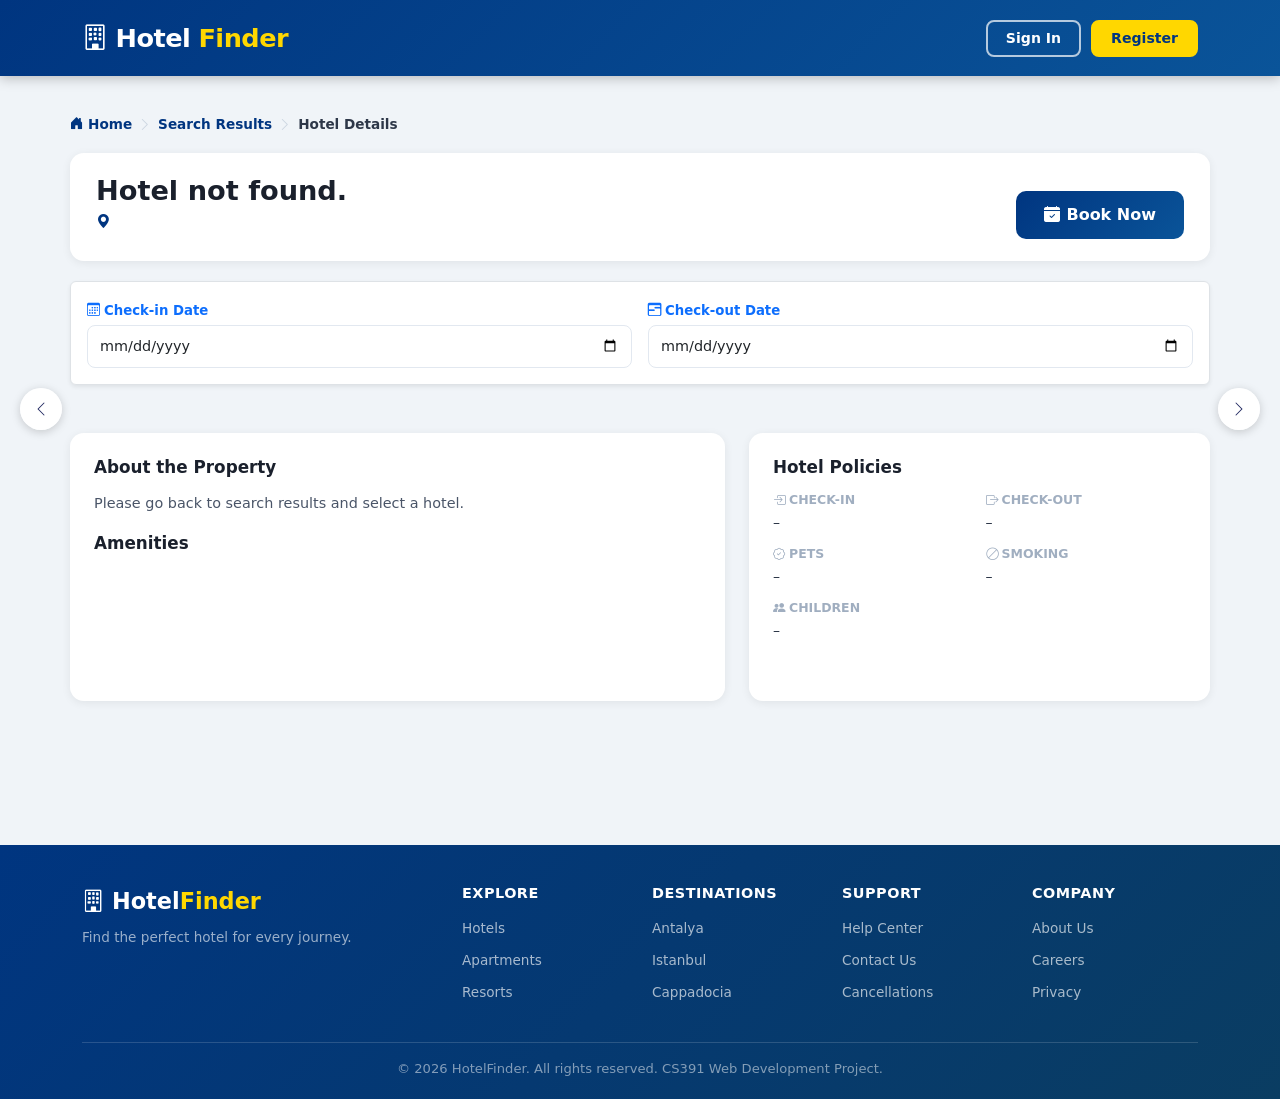
==== commit e33bad62: "Fix UI bugs: Home button reset, NaN calculation, and inline CSS" ====
--- a/Project-1/hotelDetails.html
+++ b/Project-1/hotelDetails.html
@@ -13,7 +13,7 @@
   <!-- ===== Navbar ===== -->
   <nav class="navbar site-navbar">
     <div class="container d-flex justify-content-between align-items-center">
-      <a class="navbar-brand" href="index.html">
+      <a class="navbar-brand" href="index.html" onclick="sessionStorage.removeItem('searchData');">
         <i class="bi bi-building"></i> Hotel<span>Finder</span>
       </a>
       <div class="navbar-actions">
@@ -28,7 +28,7 @@
 
     <!-- Breadcrumb -->
     <nav class="app-breadcrumb">
-      <a href="index.html"><i class="bi bi-house-door-fill me-1"></i>Home</a>
+      <a href="index.html" onclick="sessionStorage.removeItem('searchData');"><i class="bi bi-house-door-fill me-1"></i>Home</a>
       <span class="sep"><i class="bi bi-chevron-right"></i></span>
       <a href="searchResults.html">Search Results</a>
       <span class="sep"><i class="bi bi-chevron-right"></i></span>
@@ -40,7 +40,7 @@
       <div class="hotel-name-block">
         <h1 id="hotelName">Loading…</h1>
         <div class="hotel-location-line">
-          <i class="bi bi-geo-alt-fill" style="color:#003580"></i>
+          <i class="bi bi-geo-alt-fill geo-icon"></i>
           <span id="hotelLocation"></span>
         </div>
         <div class="hotel-stars-line" id="hotelStars"></div>
@@ -50,6 +50,20 @@
         <button type="button" id="btnBookNowTop" class="btn-book-now">
           <i class="bi bi-calendar-check-fill"></i> Book Now
         </button>
+      </div>
+    </div>
+
+    <!-- Date Selection Bar -->
+    <div class="date-selection-card mb-4 p-3 bg-white rounded shadow-sm border">
+      <div class="row g-3">
+        <div class="col-12 col-md-6">
+          <label for="detailCheckIn" class="form-label fw-bold text-primary mb-1"><i class="bi bi-calendar3 me-1"></i>Check-in Date</label>
+          <input type="date" id="detailCheckIn" class="form-control form-control-lg" />
+        </div>
+        <div class="col-12 col-md-6">
+          <label for="detailCheckOut" class="form-label fw-bold text-primary mb-1"><i class="bi bi-calendar3-range me-1"></i>Check-out Date</label>
+          <input type="date" id="detailCheckOut" class="form-control form-control-lg" />
+        </div>
       </div>
     </div>
 
@@ -101,7 +115,7 @@
               <dt><i class="bi bi-ban me-1"></i>Smoking</dt>
               <dd id="policySmoking">–</dd>
             </div>
-            <div class="policy-item" style="grid-column:1/-1">
+            <div class="policy-item policy-item-full">
               <dt><i class="bi bi-people-fill me-1"></i>Children</dt>
               <dd id="policyChildren">–</dd>
             </div>
@@ -112,7 +126,7 @@
 
     <!-- Room Selection (initially hidden) -->
     <section id="roomSelectionSection" class="room-selection-card d-none">
-      <h2>Select a Room</h2>
+      <h2 class="mb-3">Select a Room</h2>
       <div id="roomsContainer"></div>
     </section>
 
@@ -164,7 +178,7 @@
   </button>
 
   <script src="https://cdn.jsdelivr.net/npm/bootstrap@5.3.3/dist/js/bootstrap.bundle.min.js"></script>
-  <script src="js/data.js"></script>
-  <script src="js/hotelDetails.js"></script>
+  <script src="js/data.js?v=2"></script>
+  <script src="js/hotelDetails.js?v=2"></script>
 </body>
 </html>
--- a/Project-1/css/styles.css
+++ b/Project-1/css/styles.css
@@ -1109,3 +1109,16 @@
   .hero-content h1 { font-size: 1.7rem; }
   .hero-section { min-height: 300px; padding: 40px 12px 60px; }
 }
+
+/* ============================================================
+   REPLACED INLINE STYLES
+   ============================================================ */
+.search-field-large { flex: 2.2; }
+.search-separator { color: #a0aec0; }
+.results-title { font-size: 1.15rem; }
+.sort-text { font-size: 0.85rem; }
+.loading-text { font-size: 0.85rem; }
+.geo-icon { color: #003580; }
+.policy-item-full { grid-column: 1 / -1; }
+.check-icon { color: #38a169; }
+.page-main-no-pt { padding-top: 0; }
